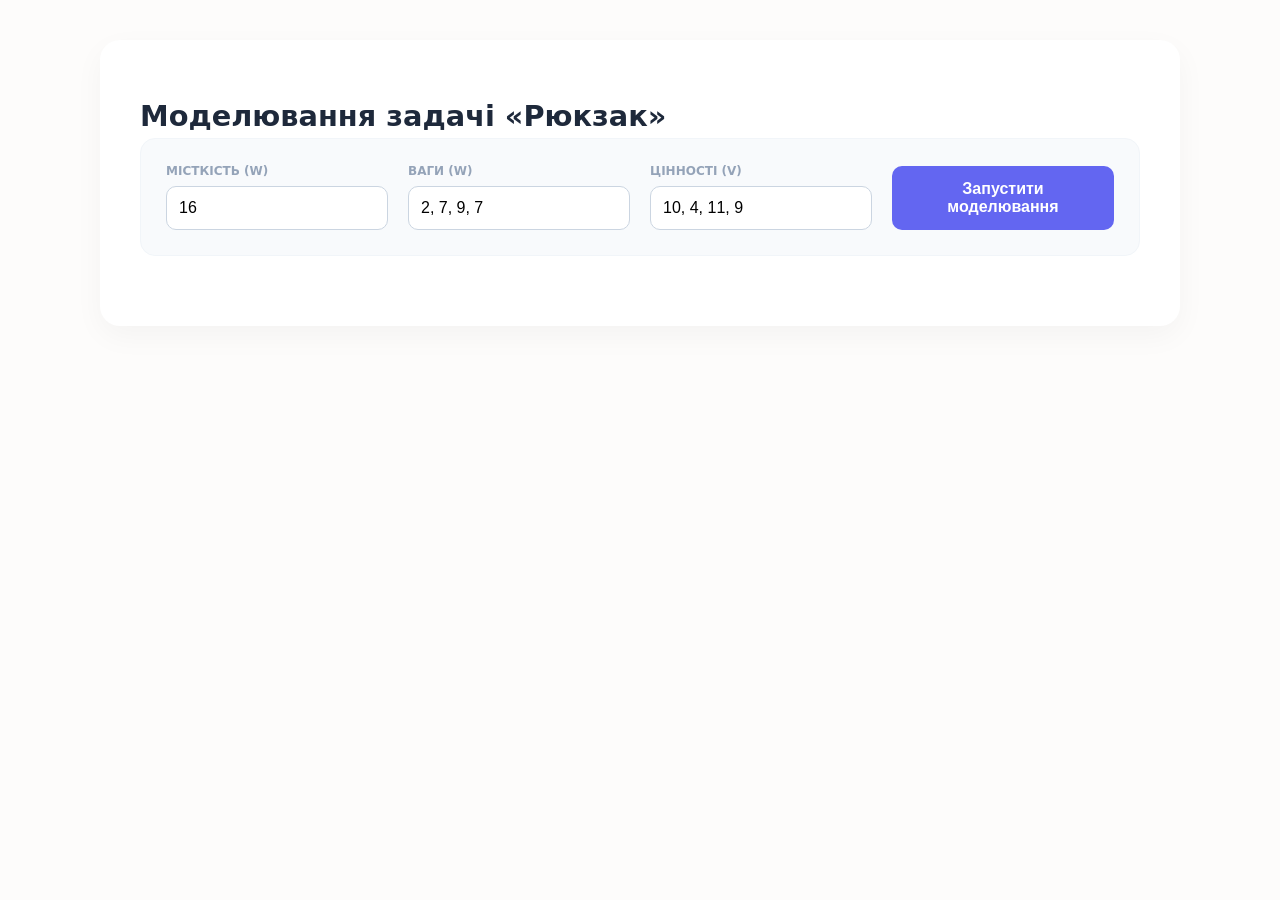
==== lab_3.2/index.html @ f1f8e1ba "lab_3.2" ====
<!DOCTYPE html>
<html lang="uk">

<head>
    <meta charset="UTF-8">
    <meta name="viewport" content="width=device-width, initial-scale=1.0">
    <title>ЛР 3.2 - Моделювання задачі «Рюкзак»</title>
    <link rel="stylesheet" href="style.css">
</head>

<body>

    <div class="card">
        <h1>Моделювання задачі «Рюкзак»</h1>

        <div class="input-section">
            <div class="input-group">
                <label>Місткість (W)</label>
                <input type="number" id="capacity" value="16">
            </div>
            <div class="input-group">
                <label>Ваги (w)</label>
                <input type="text" id="weights" value="2, 7, 9, 7">
            </div>
            <div class="input-group">
                <label>Цінності (v)</label>
                <input type="text" id="values" value="10, 4, 11, 9">
            </div>
            <button onclick="startSimulation()">Запустити моделювання</button>
        </div>

        <div id="results"></div>
    </div>

    <script src="script.js"></script>
</body>

</html>
---- lab_3.2/style.css ----
:root {
    --bg-color: #fdfcfb;
    --card-bg: #ffffff;
    --accent-blue: #e0f2fe;
    --accent-purple: #f5f3ff;
    --accent-green: #ecfdf5;
    --accent-orange: #fff7ed;
    --accent-pink: #fdf2f8;
    --text-main: #334155;
    --text-muted: #64748b;
    --border-soft: #f1f5f9;
}

body {
    font-family: 'Segoe UI', system-ui, sans-serif;
    background-color: var(--bg-color);
    color: var(--text-main);
    margin: 0;
    padding: 40px 20px;
}

.card {
    background: var(--card-bg);
    padding: 40px;
    border-radius: 20px;
    box-shadow: 0 10px 30px rgba(0, 0, 0, 0.04);
    max-width: 1000px;
    margin: auto;
}

h1 {
    font-size: 1.8rem;
    font-weight: 700;
    margin-bottom: 5px;
    color: #1e293b;
}

.student-info {
    color: var(--text-muted);
    margin-bottom: 30px;
    font-size: 0.95rem;
}

.input-section {
    display: grid;
    grid-template-columns: repeat(auto-fit, minmax(200px, 1fr));
    gap: 20px;
    background: #f8fafc;
    padding: 25px;
    border-radius: 15px;
    margin-bottom: 30px;
    border: 1px solid var(--border-soft);
}

.input-group {
    display: flex;
    flex-direction: column;
}

label {
    font-size: 0.75rem;
    font-weight: 700;
    margin-bottom: 8px;
    color: #94a3b8;
    text-transform: uppercase;
}

input {
    padding: 12px;
    border: 1px solid #cbd5e1;
    border-radius: 10px;
    font-size: 1rem;
    outline: none;
    transition: 0.2s;
}

input:focus {
    border-color: #6366f1;
    box-shadow: 0 0 0 3px rgba(99, 102, 241, 0.1);
}

button {
    background: #6366f1;
    color: white;
    border: none;
    padding: 14px;
    border-radius: 10px;
    cursor: pointer;
    font-weight: 600;
    font-size: 1rem;
    transition: 0.2s;
    margin-top: auto;
}

button:hover {
    background: #4f46e5;
    transform: translateY(-1px);
}

.method-box {
    margin-top: 25px;
    border: 1px solid var(--border-soft);
    border-radius: 15px;
    overflow: hidden;
    animation: slideUp 0.4s ease-out;
}

.method-header {
    padding: 15px 20px;
    font-weight: 700;
    font-size: 1.05rem;
}

.method-body {
    padding: 20px;
}

.step-log {
    font-family: 'JetBrains Mono', 'Courier New', monospace;
    background: #fcfcfc;
    color: #475569;
    padding: 15px;
    border-radius: 10px;
    max-height: 250px;
    overflow-y: auto;
    margin: 12px 0;
    font-size: 0.85rem;
    line-height: 1.6;
    white-space: pre;
    border: 1px solid #f1f5f9;
}

.res-badge {
    display: inline-block;
    padding: 8px 16px;
    border-radius: 8px;
    font-weight: 700;
    font-size: 0.9rem;
    margin-top: 10px;
}

table {
    border-collapse: collapse;
    width: 100%;
    margin-top: 15px;
    font-size: 0.8rem;
}

th,
td {
    border: 1px solid #f1f5f9;
    padding: 10px;
    text-align: center;
}

th {
    background: #f8fafc;
    color: #94a3b8;
    font-weight: 600;
}

.m1 {
    background: var(--accent-blue);
    color: #0369a1;
}

.m2 {
    background: var(--accent-purple);
    color: #6d28d9;
}

.m3 {
    background: var(--accent-green);
    color: #047857;
}

.m4 {
    background: var(--accent-orange);
    color: #c2410c;
}

.m5 {
    background: var(--accent-pink);
    color: #be185d;
}

@keyframes slideUp {
    from {
        opacity: 0;
        transform: translateY(15px);
    }

    to {
        opacity: 1;
        transform: translateY(0);
    }
}
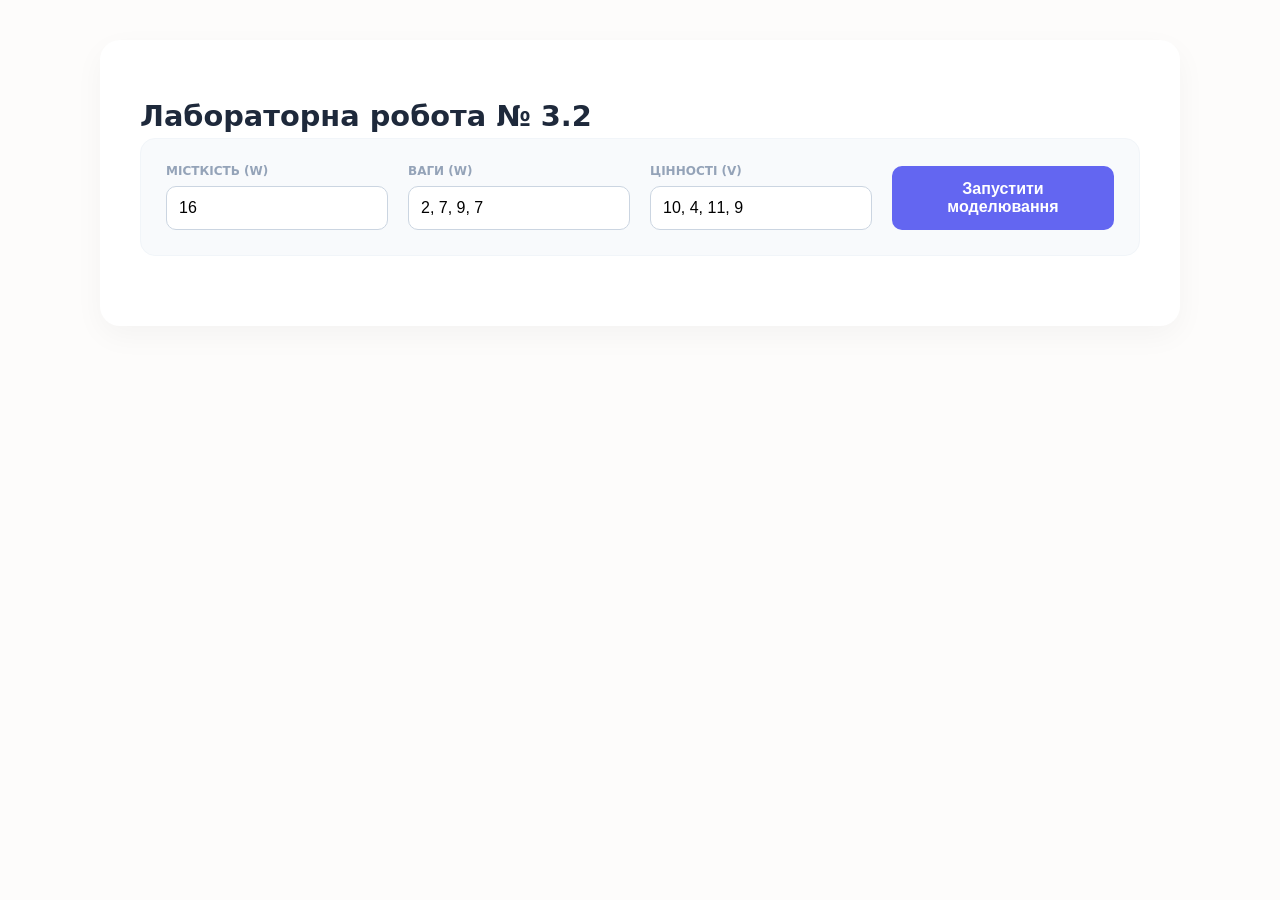
==== commit 9a8edff3: "Додала анімацію" ====
--- a/lab_3.2/index.html
+++ b/lab_3.2/index.html
@@ -4,14 +4,14 @@
 <head>
     <meta charset="UTF-8">
     <meta name="viewport" content="width=device-width, initial-scale=1.0">
-    <title>ЛР 3.2 - Моделювання задачі «Рюкзак»</title>
+    <title>Моделювання задачі «Рюкзак»</title>
     <link rel="stylesheet" href="style.css">
 </head>
 
 <body>
 
     <div class="card">
-        <h1>Моделювання задачі «Рюкзак»</h1>
+        <h1>Лабораторна робота № 3.2</h1>
 
         <div class="input-section">
             <div class="input-group">
